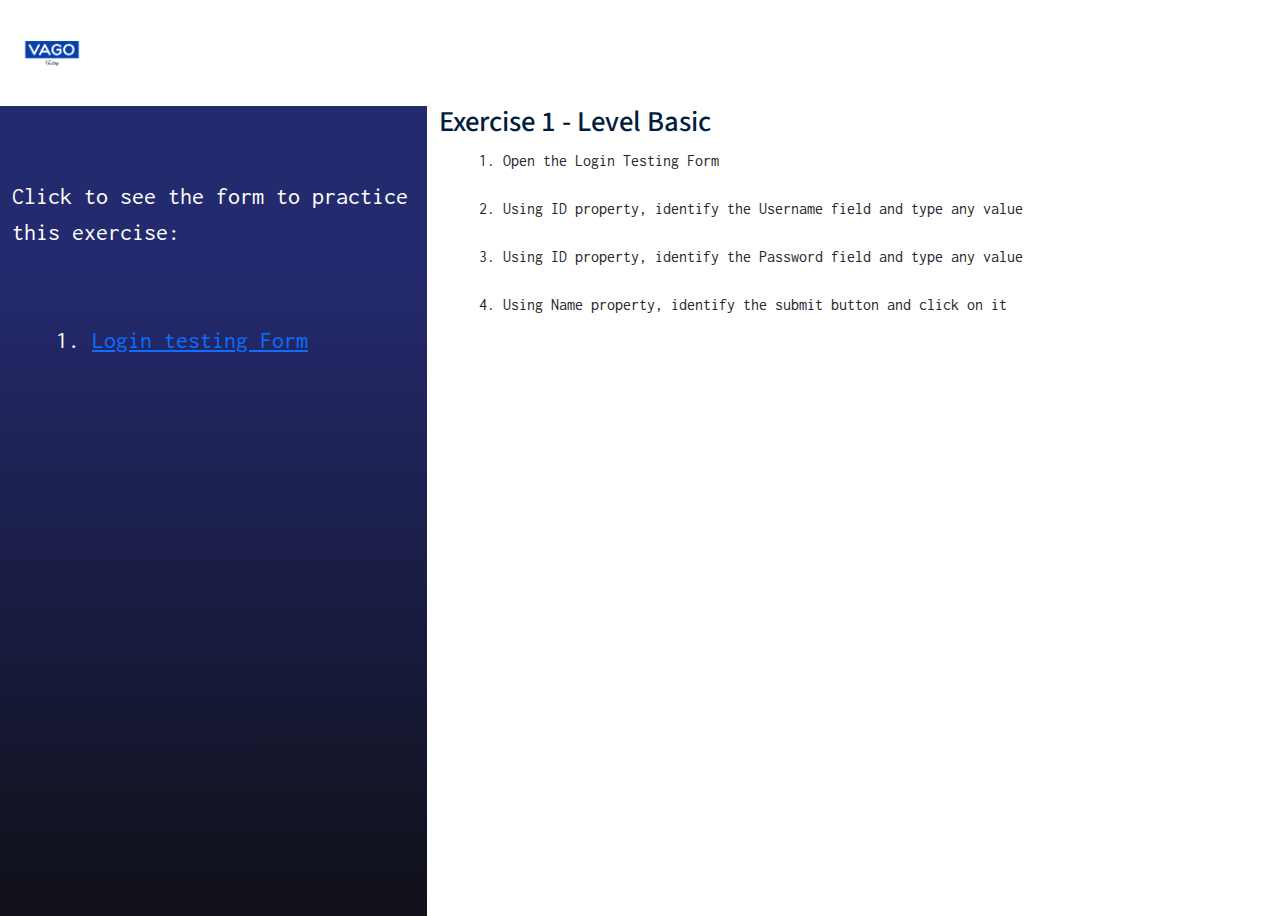
==== seleniumExercises/instructions1.html @ dd0593b6 "Updates to practice 1 page to display confirmation message and adding instruction pages" ====
<!DOCTYPE html>
<html lang="en">

<head>
    <meta charset="UTF-8">
    <meta http-equiv="X-UA-Compatible" content="IE=edge">
    <meta name="viewport" content="width=device-width, initial-scale=1.0">
    <title>Selenium - Ejercicio 1</title>
    <link rel="stylesheet" href="https://cdn.jsdelivr.net/npm/bootstrap@5.2.0/dist/css/bootstrap.min.css">
    <link rel="stylesheet" href="CSS/exercise1.css">
    <link rel="preconnect" href="https://fonts.googleapis.com">
    <link rel="preconnect" href="https://fonts.gstatic.com" crossorigin>
    <link href="https://fonts.googleapis.com/css2?family=Source+Sans+Pro:wght@400;700&display=swap" rel="stylesheet">
    <link rel="preconnect" href="https://fonts.googleapis.com">
    <link rel="preconnect" href="https://fonts.gstatic.com" crossorigin>
    <link href="https://fonts.googleapis.com/css2?family=Inconsolata&display=swap" rel="stylesheet">
</head>

<body>
    <!-- start of the navigation bar -->
    <nav class="navbar">
        <div class="container-fluid">
            <a class="navbar-brand" href="#">
                <img src="imgs/logo.jpg" alt="" width="80" height="80">
            </a>
        </div>
    </nav>
    <!-- End of the navigation bar -->

    <!-- Start of the main page -->
    <div class="container-fluid">
        <div id="mainRow" class="row">
            <!-- Beginning of the left Pannel -->
            <div id="leftPane" class="col-4">
                <p class="instructionsText"> Click to see the form to practice this exercise: </p>
                <ol class="instructionsText">
                    <li> <a href="practice1.html">Login testing Form</a></li>
                </ol>
            </div>
            <!-- End of the left Pannel -->
            <!-- Beginning of the Right Pannel -->
            <div id="rightPane" class="col-8 d-flex align-items-start justify-content-start flex-column">
                <h2 class="paragraphText">Exercise 1 - Level Basic</h2>
                <div>
                    <ol>
                        <li>Open the Login Testing Form</li>
                        <li>Using ID property, identify the Username field and type any value</li>
                        <li>Using ID property, identify the Password field and type any value</li>
                        <li>Using Name property, identify the submit button and click on it</li>
                    </ol>
                </div>
            </div>
            <!-- End of the Right Pannel -->
        </div>
    </div>
    <!-- End of the main page -->


    <!-- Boostrap JS Files -->
    <script src="https://cdn.jsdelivr.net/npm/bootstrap@5.2.0/dist/js/bootstrap.bundle.min.js"
        integrity="sha384-A3rJD856KowSb7dwlZdYEkO39Gagi7vIsF0jrRAoQmDKKtQBHUuLZ9AsSv4jD4Xa"
        crossorigin="anonymous"></script>
    <!-- Custom JS file -->
    <script src="js/practice1.js"></script>
</body>

</html>
---- seleniumExercises/CSS/exercise1.css ----
#mainRow {
    height: 90vh;
}

#leftPane {
    background: #0f1018;
    background: linear-gradient(90deg, #0f1018 0%, #242a6e 80%);
    background: -webkit-linear-gradient(90deg, #0f1018 0%, #242a6e 80%);
    background: -moz-linear-gradient(90deg, #0f1018 0%, #242a6e 80%);
}

#loginRow {
    width: 40%;
}

.formStyle {
    border-radius: 17px 17px 17px 17px;
    -webkit-border-radius: 17px 17px 17px 17px;
    -moz-border-radius: 17px 17px 17px 17px;
    border: 2px solid rgba(92, 92, 112, 0.93);

    box-shadow: -21px 21px 5px 2px rgba(0, 0, 0, 0.58);
    -webkit-box-shadow: -21px 21px 5px 2px rgba(0, 0, 0, 0.58);
    -moz-box-shadow: -21px 21px 5px 2px rgba(0, 0, 0, 0.58);
}

.paragraphText{
    color: #001d3d;
    font-size: 1.8em;
    font-family: 'Source Sans Pro', sans-serif; 
}

.paragraphTextSmall{
    color: #343a40;
    font-size: 1.2em;
    font-family: 'Source Sans Pro', sans-serif; 
}

.paragraphHighlight{
    font-weight: bold;
}

.instructionsText{
    font-family: 'Inconsolata', monospace;
    font-size: 1.5em;
    color: white;
    margin-top: 3em;
}

.fieldsText{
    font-weight: 200;
    font-family: 'Inconsolata', monospace;
    font-size: 1.3;
    color: #adb5bd;
}

.buttonStyle{
    background-color:#033f63;
    font-family: 'Inconsolata', monospace;
    color: white;
    margin-top: 40px;
    margin-left: 2rem;
    width: 30%;
}

.alrtField{
    font-family: 'Source Sans Pro', sans-serif; 
    color: #242a6e;
    font-size: 0.9em;
}

.loginCodeClass{
    font-family: 'Inconsolata', monospace;
    font-size: 1.5em;
    color: #033f63;
    font-weight: bold;
}

li{
    margin-left: 2em;
    margin-bottom: 1.5em;
    font-family: 'Inconsolata', monospace;
}

/* font-family: 'Source Sans Pro', sans-serif; 
font-family: 'Inconsolata', monospace; */
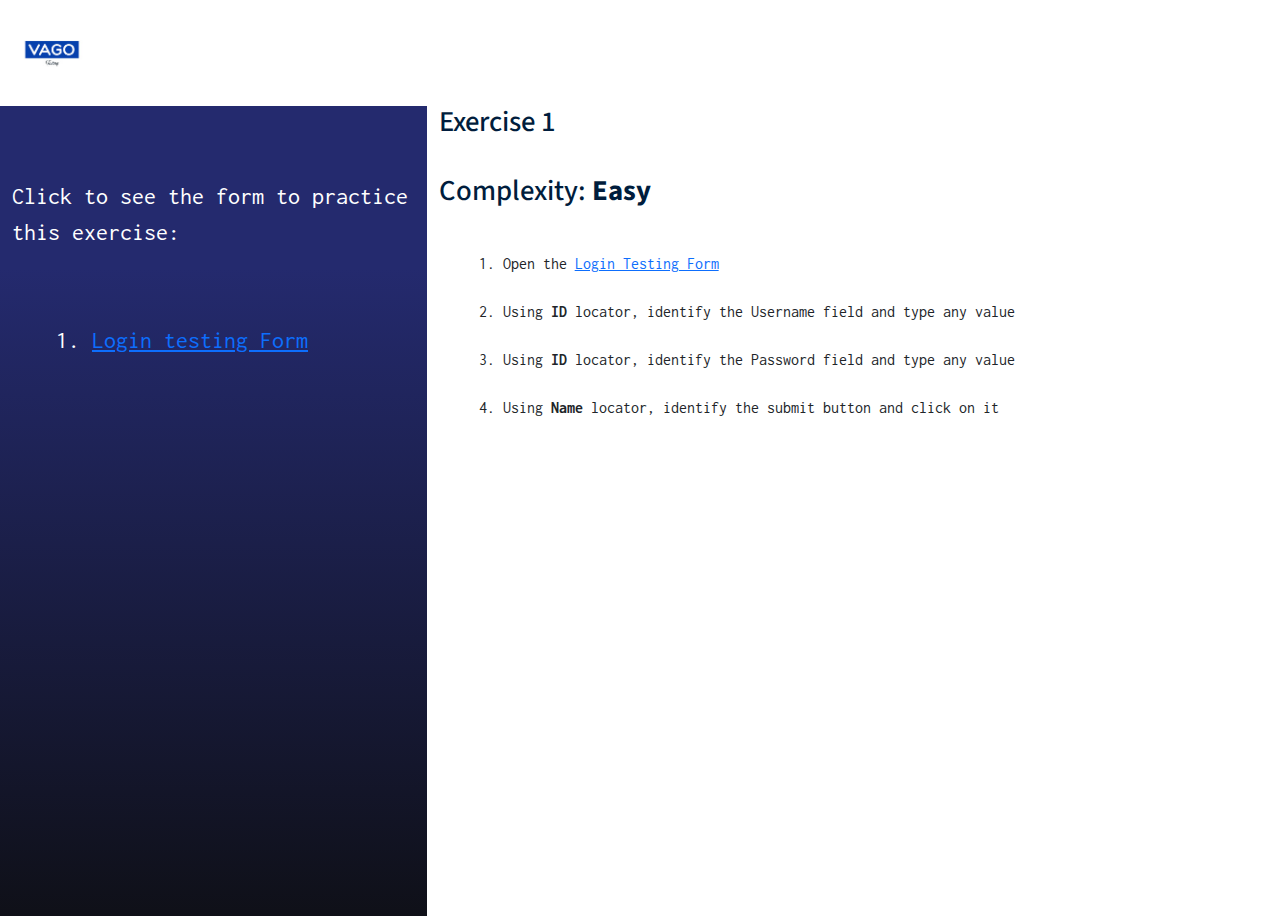
==== commit 004fb049: "Updating wording of the instructions pages" ====
--- a/seleniumExercises/instructions1.html
+++ b/seleniumExercises/instructions1.html
@@ -40,13 +40,13 @@
             <!-- End of the left Pannel -->
             <!-- Beginning of the Right Pannel -->
             <div id="rightPane" class="col-8 d-flex align-items-start justify-content-start flex-column">
-                <h2 class="paragraphText">Exercise 1 - Level Basic</h2>
+                <h2 class="paragraphText">Exercise 1 <br><br> Complexity: <b>Easy</b><br><br></h2>
                 <div>
                     <ol>
-                        <li>Open the Login Testing Form</li>
-                        <li>Using ID property, identify the Username field and type any value</li>
-                        <li>Using ID property, identify the Password field and type any value</li>
-                        <li>Using Name property, identify the submit button and click on it</li>
+                        <li>Open the <a href="practice1.html">Login Testing Form</a></li>
+                        <li>Using <b>ID</b> locator, identify the Username field and type any value</li>
+                        <li>Using <b>ID</b> locator, identify the Password field and type any value</li>
+                        <li>Using <b>Name</b> locator, identify the submit button and click on it</li>
                     </ol>
                 </div>
             </div>
